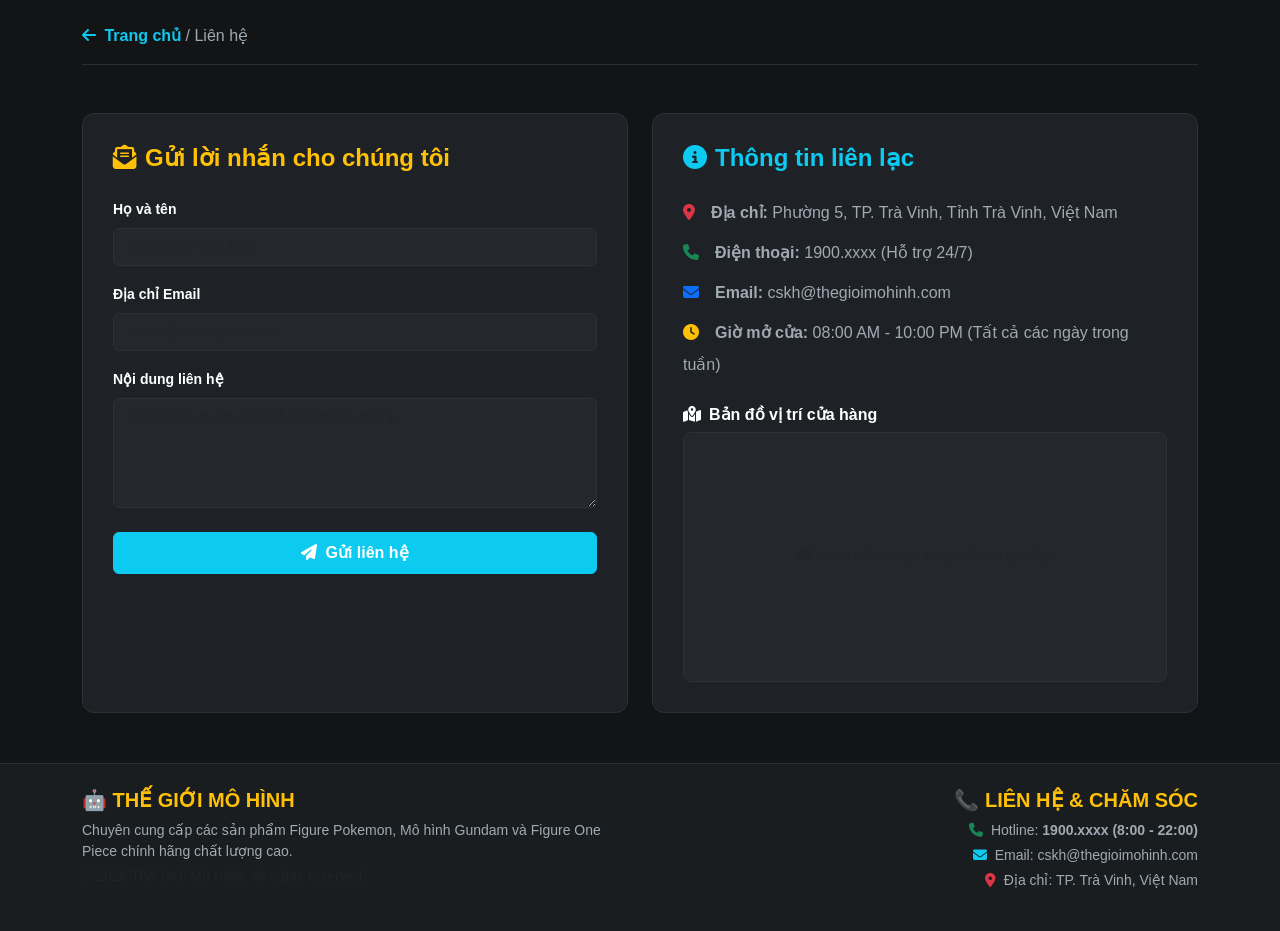
==== html/lien-he.html @ 5a2bd6a0 "up" ====
<!DOCTYPE html>
<html lang="vi">
<head>
    <meta charset="UTF-8">
    <meta name="viewport" content="width=device-width, initial-scale=1.0">
    <title>Liên hệ - Thế Giới Mô Hình</title>
    <link href="https://cdn.jsdelivr.net/npm/bootstrap@5.3.8/dist/css/bootstrap.min.css" rel="stylesheet">
    <link href="https://cdnjs.cloudflare.com/ajax/libs/font-awesome/6.4.0/css/all.min.css" rel="stylesheet">
    <link rel="stylesheet" href="../css/style.css">
    <script src="https://cdn.jsdelivr.net/npm/bootstrap@5.3.8/dist/js/bootstrap.bundle.min.js"></script>
    <script src="../js/script.js"></script>
    <style>
        body {
            background-color: #121416 !important;
            color: #f8f9fa;
            display: flex;
            flex-direction: column;
            min-height: 100vh;
        }
        .main-content {
            flex: 1;
        }
        .contact-box {
            background-color: #1e2226;
            border: 1px solid #2c3238;
            border-radius: 12px;
            padding: 30px;
            height: 100%;
        }
        .form-control {
            background-color: #24282c !important;
            border: 1px solid #2c3238 !important;
            color: #ffffff !important;
        }
        .form-control:focus {
            border-color: #0dcaf0 !important;
            box-shadow: 0 0 0 0.25rem rgba(13, 202, 240, 0.25) !important;
        }
        .map-container {
            border-radius: 8px;
            overflow: hidden;
            border: 1px solid #2c3238;
            height: 250px;
            background-color: #24282c;
        }
        footer {
            background-color: #1a1d20 !important;
            color: #ffffff;
            margin-top: 50px;
            border-top: 1px solid #2c3238;
        }
    </style>
</head>
<body>

<div class="main-content">
    <div class="container mt-4">
        <nav>
            <a href="../index.html" class="text-decoration-none fw-bold"><i class="fa-solid fa-arrow-left me-1"></i> Trang chủ</a> 
            / <span class="text-secondary">Liên hệ</span>
        </nav>
        <hr class="border-secondary">

        <div class="row mt-4 g-4">
            <div class="col-lg-6">
                <div class="contact-box">
                    <h4 class="fw-bold text-warning mb-4"><i class="fa-solid fa-envelope-open-text me-2"></i>Gửi lời nhắn cho chúng tôi</h4>
                    <form id="contactForm" onsubmit="event.preventDefault(); alert('Cảm ơn bạn đã liên hệ! Ý kiến phản hồi đã được gửi đi thành công.'); this.reset();">
                        <div class="mb-3">
                            <label class="form-label text-white small fw-semibold">Họ và tên</label>
                            <input type="text" class="form-control" required placeholder="Nhập tên của bạn...">
                        </div>
                        <div class="mb-3">
                            <label class="form-label text-white small fw-semibold">Địa chỉ Email</label>
                            <input type="email" class="form-control" required placeholder="name@example.com">
                        </div>
                        <div class="mb-3">
                            <label class="form-label text-white small fw-semibold">Nội dung liên hệ</label>
                            <textarea class="form-control" rows="4" required placeholder="Nhập nội dung cần hỗ trợ hoặc góp ý..."></textarea>
                        </div>
                        <button type="submit" class="btn btn-info w-100 fw-bold text-white py-2 mt-2">
                            <i class="fa-solid fa-paper-plane me-2"></i>Gửi liên hệ
                        </button>
                    </form>
                </div>
            </div>

            <div class="col-lg-6">
                <div class="contact-box d-flex flex-column justify-content-between">
                    <div>
                        <h4 class="fw-bold text-info mb-4"><i class="fa-solid fa-circle-info me-2"></i>Thông tin liên lạc</h4>
                        <ul class="list-unstyled text-secondary lh-lg mb-4">
                            <li class="mb-2"><i class="fa-solid fa-location-dot text-danger me-3"></i><strong>Địa chỉ:</strong> Phường 5, TP. Trà Vinh, Tỉnh Trà Vinh, Việt Nam</li>
                            <li class="mb-2"><i class="fa-solid fa-phone text-success me-3"></i><strong>Điện thoại:</strong> 1900.xxxx (Hỗ trợ 24/7)</li>
                            <li class="mb-2"><i class="fa-solid fa-envelope text-primary me-3"></i><strong>Email:</strong> cskh@thegioimohinh.com</li>
                            <li class="mb-2"><i class="fa-solid fa-clock text-warning me-3"></i><strong>Giờ mở cửa:</strong> 08:00 AM - 10:00 PM (Tất cả các ngày trong tuần)</li>
                        </ul>
                    </div>
                    
                    <div>
                        <h6 class="fw-bold text-white mb-2"><i class="fa-solid fa-map-location-dot me-2"></i>Bản đồ vị trí cửa hàng</h6>
                        <div class="map-container d-flex align-items-center justify-content-center">
                            <span class="text-muted small"><i class="fa-solid fa-map me-2"></i>[Bản đồ Google Map hiển thị tại đây]</span>
                        </div>
                    </div>
                </div>
            </div>
        </div>
    </div>
</div>

<footer class="py-4">
    <div class="container">
        <div class="row">
            <div class="col-md-6 mb-3 mb-md-0">
                <h5 class="fw-bold text-warning">🤖 THẾ GIỚI MÔ HÌNH</h5>
                <p class="small text-secondary mb-1">Chuyên cung cấp các sản phẩm Figure Pokemon, Mô hình Gundam và Figure One Piece chính hãng chất lượng cao.</p>
                <p class="small text-muted">© 2026 Thế Giới Mô Hình. All rights reserved.</p>
            </div>
            <div class="col-md-6 text-md-end">
                <h5 class="fw-bold text-warning">📞 LIÊN HỆ & CHĂM SÓC</h5>
                <p class="mb-1 small text-secondary"><i class="fa-solid fa-phone text-success me-2"></i>Hotline: <strong>1900.xxxx (8:00 - 22:00)</strong></p>
                <p class="mb-1 small text-secondary"><i class="fa-solid fa-envelope text-info me-2"></i>Email: cskh@thegioimohinh.com</p>
                <p class="small text-secondary"><i class="fa-solid fa-location-dot text-danger me-2"></i>Địa chỉ: TP. Trà Vinh, Việt Nam</p>
            </div>
        </div>
    </div>
</footer>

</body>
</html>
---- css/style.css ----
body {
    font-family: 'Segoe UI', Arial, sans-serif;
    background-color: #121416 !important;
    color: #f8f9fa;
    padding: 0;
    margin: 0;
}

a {
    color: #0dcaf0;
    text-decoration: none;
    transition: color 0.2s ease;
}

a:hover {
    color: #00b7ff;
}

nav, nav span {
    color: #a0aab2 !important;
}

.text-dark {
    color: #ffffff !important;
}

.text-secondary {
    color: #a0aab2 !important;
}

.bg-light {
    background-color: #121416 !important;
}

.border-bottom {
    border-bottom: 1px solid #2c3238 !important;
}

.border-top {
    border-top: 1px solid #2c3238 !important;
}

.navbar {
    background-color: #1a1d20 !important;
    border-bottom: 3px solid #ffc107;
}

.navbar-brand {
    letter-spacing: 1px;
}

.navbar-nav {
    gap: 10px;
}

.navbar-nav .nav-link, 
.navbar-nav a, 
.navbar-nav .btn {
    color: #ffc107 !important;
    border: 1px solid #ffc107 !important;
    border-radius: 8px !important;
    padding: 6px 16px !important;
    font-weight: 600 !important;
    font-size: 15px !important;
    background-color: transparent !important;
    transition: all 0.25s ease-in-out !important;
    display: inline-block;
}

.navbar-nav .nav-link:hover, 
.navbar-nav a:hover, 
.navbar-nav .btn:hover {
    color: #121416 !important;
    background-color: #ffc107 !important;
    border-color: #ffc107 !important;
    box-shadow: 0 0 15px rgba(255, 193, 7, 0.5) !important;
}

.navbar-nav .active, 
.navbar-nav .nav-link.active {
    color: #121416 !important;
    background-color: #ffc107 !important;
    border-color: #ffc107 !important;
}

.hero-section {
    position: relative;
    padding: 80px 0;
    background-size: cover !important;
    background-position: center !important;
}

.card {
    background-color: #1e2226 !important;
    color: #f8f9fa !important;
    border: 1px solid #2c3238 !important;
    border-radius: 12px !important;
    transition: all 0.3s ease-in-out;
}

.card:hover {
    transform: translateY(-8px);
    box-shadow: 0 12px 24px rgba(0, 0, 0, 0.5) !important;
    border-color: #ffc107 !important;
}

.card .text-muted {
    color: #a0aab2 !important;
}

.card:hover .text-primary { color: #0dcaf0 !important; }
.card:hover .text-danger { color: #ff4d5e !important; }
.card:hover .text-warning { color: #ffe066 !important; }

.product-item {
    background-color: #1e2226;
    border: 1px solid #2c3238;
    border-radius: 12px; 
    padding: 16px;
    display: flex;
    flex-direction: column;
    height: 100%; 
    box-shadow: 0 4px 12px rgba(0, 0, 0, 0.3);
    transition: all 0.3s ease;
}

.product-item:hover {
    transform: translateY(-8px);
    box-shadow: 0 12px 24px rgba(0, 0, 0, 0.6);
    border-color: #0dcaf0;
}

.product-image {
    border-radius: 8px;
    overflow: hidden;
    background-color: #24282c;
    margin-bottom: 12px;
    border: 1px solid #2c3238;
}

.product-image img {
    transition: transform 0.5s ease;
}

.product-item:hover .product-image img {
    transform: scale(1.05);
}

.product-info {
    display: flex;
    flex-direction: column;
    flex-grow: 1; 
}

.product-info p:first-child {
    font-weight: 600;
    font-size: 16px;
    color: #ffffff;
    margin-bottom: 6px;
    white-space: nowrap;
    overflow: hidden;
    text-overflow: ellipsis;
}

.product-info p:nth-child(2) {
    color: #ff4d5e;
    font-weight: 700;
    font-size: 17px;
    margin-bottom: 15px;
}

.product-info .btn-outline-info {
    border-width: 1.5px;
    font-weight: 600;
    border-radius: 6px;
    color: #0dcaf0;
    border-color: #0dcaf0;
    transition: all 0.2s ease;
}

.product-info .btn-outline-info:hover {
    color: #fff;
    background-color: #0dcaf0;
    box-shadow: 0 4px 8px rgba(13, 202, 240, 0.4);
}

.form-select {
    background-color: #1e2226;
    color: #f8f9fa;
    border: 1px solid #2c3238;
}

.form-select:focus {
    background-color: #1e2226;
    color: #f8f9fa;
    border-color: #0dcaf0;
    box-shadow: 0 0 0 0.25rem rgba(13, 202, 240, 0.25);
}

.modal-content {
    background-color: #1e2226;
    color: #f8f9fa;
    border-radius: 14px;
    overflow: hidden;
    border: 1px solid #2c3238;
}

.modal-header {
    border-bottom: 1px solid #2c3238;
}

.modal-footer {
    border-top: 1px solid #2c3238;
}

.list-group-item {
    background-color: #24282c;
    color: #f8f9fa;
    border: 1px solid #2c3238;
    border-left: none;
    border-right: none;
    transition: background-color 0.2s;
}

.list-group-item:hover {
    background-color: #2c3238;
}

.list-group-item .text-dark {
    color: #ffffff !important;
}
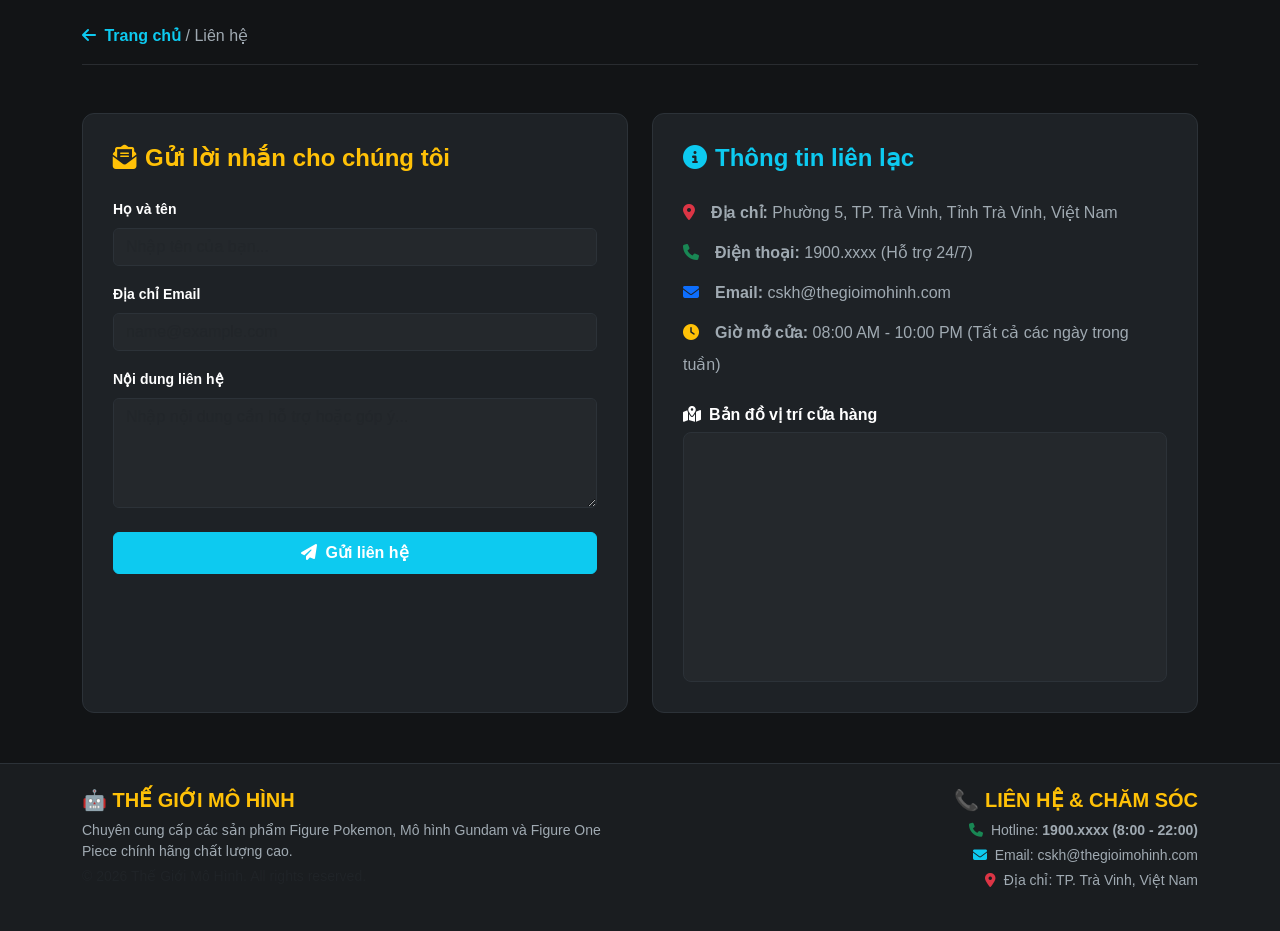
==== commit 3bcd93de: "ud" ====
--- a/html/lien-he.html
+++ b/html/lien-he.html
@@ -99,8 +99,8 @@
                     
                     <div>
                         <h6 class="fw-bold text-white mb-2"><i class="fa-solid fa-map-location-dot me-2"></i>Bản đồ vị trí cửa hàng</h6>
-                        <div class="map-container d-flex align-items-center justify-content-center">
-                            <span class="text-muted small"><i class="fa-solid fa-map me-2"></i>[Bản đồ Google Map hiển thị tại đây]</span>
+                        <div class="map-container">
+                         <iframe src="https://www.google.com/maps/embed?pb=!1m18!1m12!1m3!1d3930.147285929656!2d106.34652297587974!3d9.921674474371452!2m3!1f0!2f0!3f0!3m2!1i1024!2i768!4f13.1!3m3!1m2!1s0x31a0175ea296bddd%3A0x105b458de001f35!2zUGjGsOG7nW5nIDUsIFRwLiBUcsOgIFZpbmgsIFRyw6AgVmluaCwgVmnhu4d0IE5hbQ!5e0!3m2!1svi!2s!4v1717800000000!5m2!1svi!2s" width="100%" height="100%" style="border:0;" allowfullscreen="" loading="lazy" referrerpolicy="no-referrer-when-downgrade"></iframe>
                         </div>
                     </div>
                 </div>
